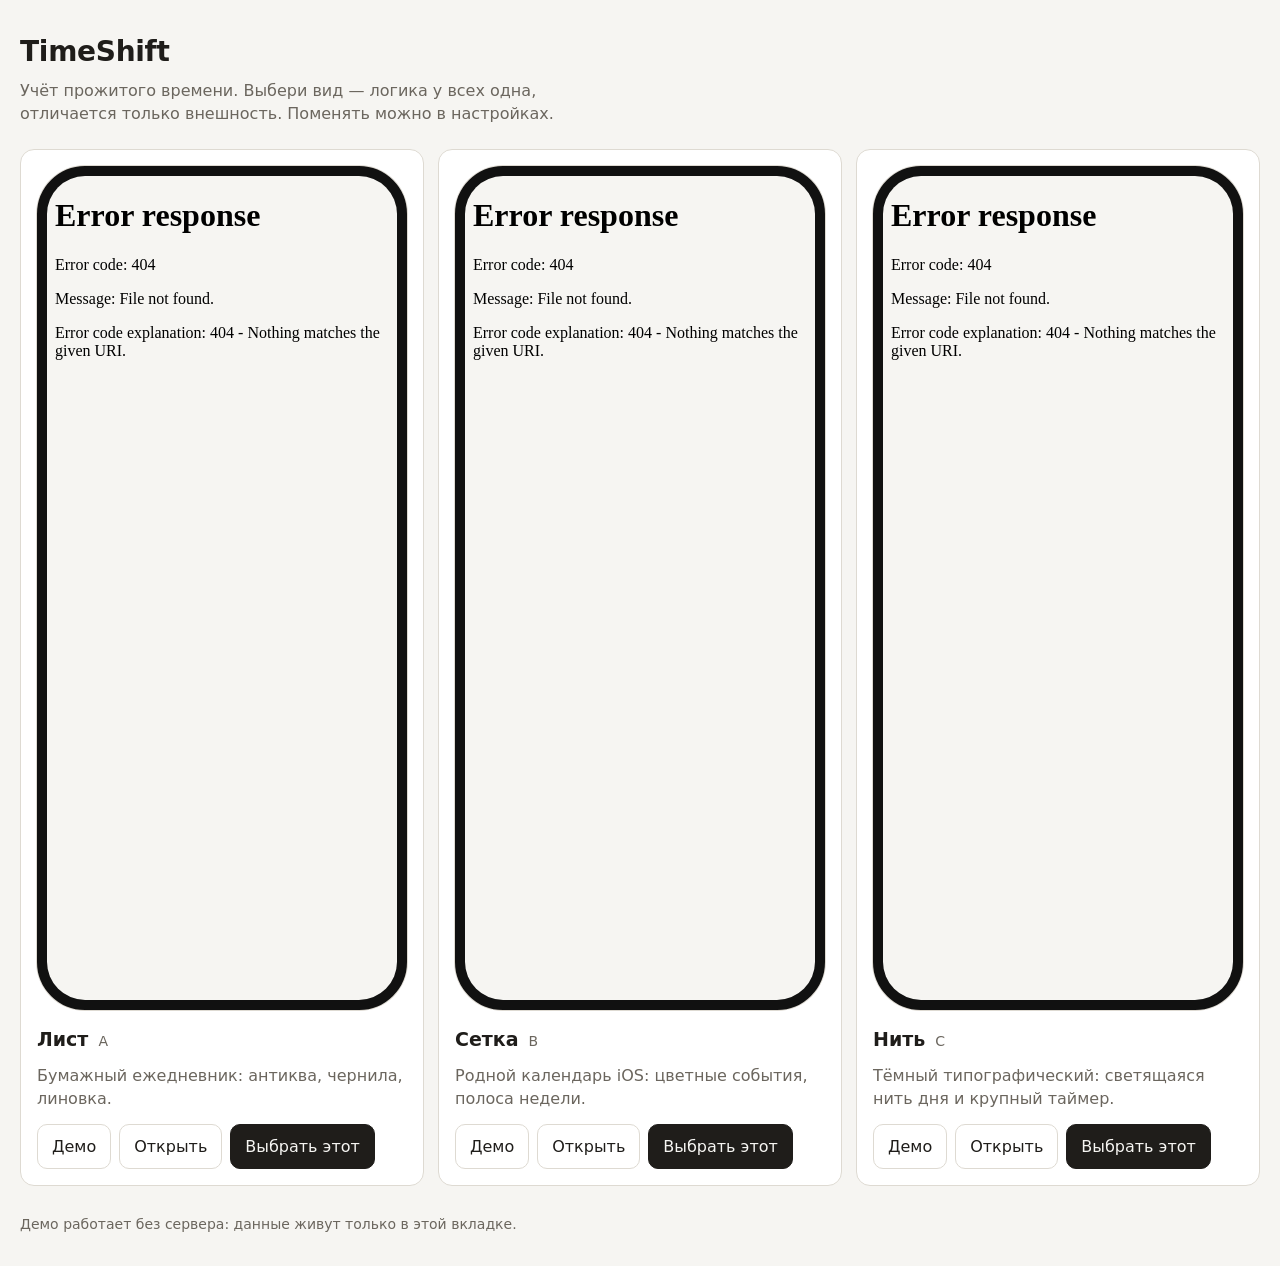
==== src/TimeShift.Host/wwwroot/index.html @ d4a0de81 "feat(pwa): add the shared PWA core, demo mode, service worker and design chooser Plain ES modules, n" ====
<!doctype html>
<html lang="ru">
<head>
<meta charset="utf-8">
<script>
  // The list of designs. To drop one: delete its folder and its line here.
  window.TS_DESIGNS = [
    { key: 'a', name: 'Лист', text: 'Бумажный ежедневник: антиква, чернила, линовка.' },
    { key: 'b', name: 'Сетка', text: 'Родной календарь iOS: цветные события, полоса недели.' },
    { key: 'c', name: 'Нить', text: 'Тёмный типографический: светящаяся нить дня и крупный таймер.' },
  ];
  (function () {
    var q = new URLSearchParams(location.search);
    var chosen = null;
    try { chosen = localStorage.getItem('ts.design'); } catch (e) { /* private mode */ }
    var known = window.TS_DESIGNS.some(function (d) { return d.key === chosen; });
    if (known && !q.has('choose')) location.replace('/' + chosen + '/' + location.search);
    else if (window.TS_DESIGNS.length === 1 && !q.has('choose')) location.replace('/' + window.TS_DESIGNS[0].key + '/' + location.search);
  })();
</script>
<meta name="viewport" content="width=device-width, initial-scale=1, viewport-fit=cover">
<meta name="color-scheme" content="light dark">
<meta name="theme-color" content="#f6f5f2" media="(prefers-color-scheme: light)">
<meta name="theme-color" content="#161514" media="(prefers-color-scheme: dark)">
<meta name="apple-mobile-web-app-capable" content="yes">
<meta name="apple-mobile-web-app-title" content="TimeShift">
<link rel="manifest" href="/manifest.webmanifest">
<link rel="icon" href="/icons/favicon.svg" type="image/svg+xml">
<link rel="apple-touch-icon" href="/icons/icon-180.png">
<title>TimeShift — выбор вида</title>
<style>
  :root { --bg: #f6f5f2; --fg: #1f1d1a; --muted: #6b665e; --line: #dedad2; --card: #fff; --accent: #c8442b; color-scheme: light dark; }
  @media (prefers-color-scheme: dark) { :root { --bg: #161514; --fg: #eeeae3; --muted: #9b958b; --line: #34312d; --card: #201e1c; } }
  * { box-sizing: border-box; }
  html { -webkit-text-size-adjust: 100%; -webkit-tap-highlight-color: transparent; }
  body { margin: 0; background: var(--bg); color: var(--fg); font: 16px/1.45 system-ui, -apple-system, "Segoe UI", Roboto, sans-serif;
    padding: calc(env(safe-area-inset-top) + 32px) calc(env(safe-area-inset-right) + 20px) calc(env(safe-area-inset-bottom) + 32px) calc(env(safe-area-inset-left) + 20px); }
  main { max-width: 1240px; margin: 0 auto; }
  h1 { font-size: 28px; margin: 0 0 6px; letter-spacing: -0.01em; }
  .lead { margin: 0 0 24px; color: var(--muted); max-width: 36em; }
  .designs { display: grid; gap: 14px; grid-template-columns: 1fr; list-style: none; margin: 0; padding: 0; }
  .card { background: var(--card); border: 1px solid var(--line); border-radius: 14px; padding: 16px; display: flex; flex-direction: column; gap: 10px; }
  .card h2 { margin: 0; font-size: 19px; display: flex; gap: 10px; align-items: baseline; }
  .card h2 small { color: var(--muted); font-weight: 400; font-size: 14px; text-transform: uppercase; letter-spacing: 0.08em; }
  .card p { margin: 0; color: var(--muted); }
  .card[aria-current="true"] { border-color: var(--accent); }
  .actions { display: flex; flex-wrap: wrap; gap: 8px; margin-top: 4px; }
  .actions a, .actions button { min-height: 44px; padding: 10px 14px; border-radius: 10px; border: 1px solid var(--line); background: transparent;
    color: inherit; font: inherit; text-decoration: none; display: inline-flex; align-items: center; cursor: pointer; }
  .actions .primary { background: var(--fg); color: var(--bg); border-color: var(--fg); }
  .frame { display: none; }
  @media (min-width: 1000px) {
    .designs { grid-template-columns: repeat(var(--count, 3), minmax(0, 1fr)); }
    .frame { display: block; width: 390px; height: 844px; max-width: 100%; margin: 0 auto 6px; border: 10px solid #111; border-radius: 48px;
      overflow: hidden; background: #000; box-shadow: 0 0 0 1px var(--line); }
    .frame iframe { width: 100%; height: 100%; border: 0; display: block; background: var(--bg); }
  }
  footer { margin-top: 28px; color: var(--muted); font-size: 14px; }
</style>
</head>
<body>
<main>
  <h1>TimeShift</h1>
  <p class="lead">Учёт прожитого времени. Выбери вид — логика у всех одна, отличается только внешность. Поменять можно в настройках.</p>
  <ul class="designs" id="designs"></ul>
  <footer>Демо работает без сервера: данные живут только в этой вкладке.</footer>
</main>
<script>
  (function () {
    var list = document.getElementById('designs');
    var designs = window.TS_DESIGNS;
    var current = null;
    try { current = localStorage.getItem('ts.design'); } catch (e) { /* ignore */ }
    var q = new URLSearchParams(location.search);
    q.delete('choose');
    var rest = q.toString() ? '?' + q.toString() : '';
    list.style.setProperty('--count', String(designs.length));
    var wide = window.matchMedia('(min-width: 1000px)');
    designs.forEach(function (d) {
      var li = document.createElement('li');
      li.className = 'card';
      if (d.key === current) li.setAttribute('aria-current', 'true');
      li.innerHTML = '<div class="frame" data-src="/' + d.key + '/?demo=1&amp;embed=1"></div>' +
        '<h2>' + d.name + ' <small>' + d.key.toUpperCase() + '</small></h2><p></p>' +
        '<div class="actions"><a href="/' + d.key + '/?demo=1">Демо</a><a href="/' + d.key + '/' + rest + '">Открыть</a>' +
        '<button type="button" class="primary">Выбрать этот</button></div>';
      li.querySelector('p').textContent = d.text;
      li.querySelector('button').addEventListener('click', function () {
        try { localStorage.setItem('ts.design', d.key); } catch (e) { /* ignore */ }
        location.href = '/' + d.key + '/' + rest;
      });
      list.appendChild(li);
    });
    function frames() {
      if (!wide.matches) return;
      document.querySelectorAll('.frame[data-src]').forEach(function (f) {
        var i = document.createElement('iframe');
        i.src = f.getAttribute('data-src');
        i.title = 'Демо';
        i.loading = 'lazy';
        f.appendChild(i);
        f.removeAttribute('data-src');
      });
    }
    frames();
    wide.addEventListener && wide.addEventListener('change', frames);
  })();
</script>
</body>
</html>
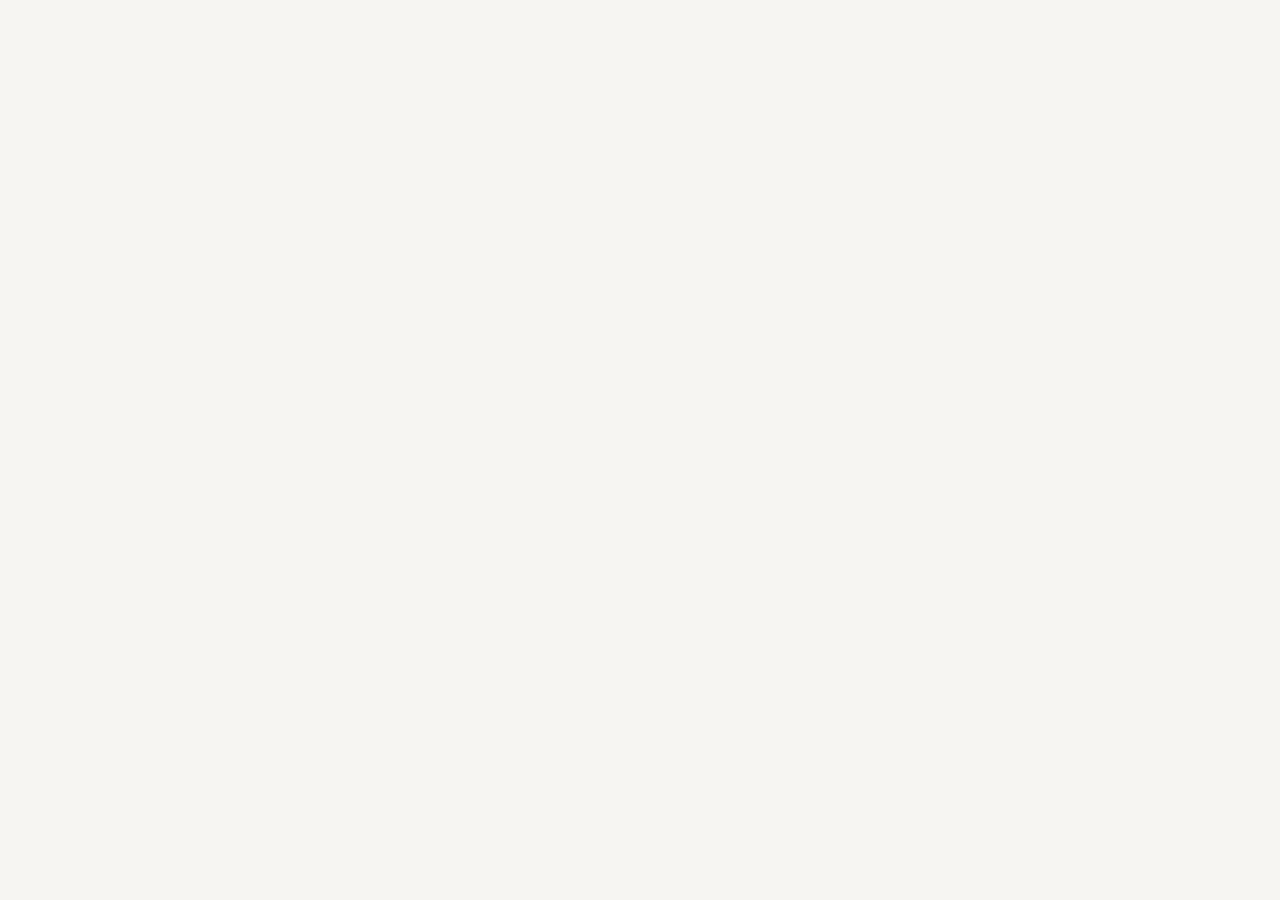
==== commit 2e2dc531: "feat(pwa): keep all three designs and switch the look in the settings Settings > Прочее > Вид switch" ====
--- a/src/TimeShift.Host/wwwroot/index.html
+++ b/src/TimeShift.Host/wwwroot/index.html
@@ -1,23 +1,7 @@
 <!doctype html>
-<html lang="ru">
+<html lang="ru" class="ts-deciding">
 <head>
 <meta charset="utf-8">
-<script>
-  // The list of designs. To drop one: delete its folder and its line here.
-  window.TS_DESIGNS = [
-    { key: 'a', name: 'Лист', text: 'Бумажный ежедневник: антиква, чернила, линовка.' },
-    { key: 'b', name: 'Сетка', text: 'Родной календарь iOS: цветные события, полоса недели.' },
-    { key: 'c', name: 'Нить', text: 'Тёмный типографический: светящаяся нить дня и крупный таймер.' },
-  ];
-  (function () {
-    var q = new URLSearchParams(location.search);
-    var chosen = null;
-    try { chosen = localStorage.getItem('ts.design'); } catch (e) { /* private mode */ }
-    var known = window.TS_DESIGNS.some(function (d) { return d.key === chosen; });
-    if (known && !q.has('choose')) location.replace('/' + chosen + '/' + location.search);
-    else if (window.TS_DESIGNS.length === 1 && !q.has('choose')) location.replace('/' + window.TS_DESIGNS[0].key + '/' + location.search);
-  })();
-</script>
 <meta name="viewport" content="width=device-width, initial-scale=1, viewport-fit=cover">
 <meta name="color-scheme" content="light dark">
 <meta name="theme-color" content="#f6f5f2" media="(prefers-color-scheme: light)">
@@ -27,10 +11,24 @@
 <link rel="manifest" href="/manifest.webmanifest">
 <link rel="icon" href="/icons/favicon.svg" type="image/svg+xml">
 <link rel="apple-touch-icon" href="/icons/icon-180.png">
+<link rel="modulepreload" href="/core/designs.js">
 <title>TimeShift — выбор вида</title>
+<script type="module">
+  // Start: go to the stored design. The chooser shows on first run (nothing stored) and under ?choose.
+  import { DESIGNS, storedDesign } from '/core/designs.js';
+  const q = new URLSearchParams(location.search);
+  const chosen = storedDesign();
+  if (!q.has('choose') && (chosen || DESIGNS.length === 1)) location.replace(`/${chosen ?? DESIGNS[0].id}/${location.search}`);
+  else document.documentElement.classList.remove('ts-deciding');
+</script>
+<script>
+  // If the module cannot load at all, show the page anyway rather than a blank screen.
+  setTimeout(function () { document.documentElement.classList.remove('ts-deciding'); }, 1500);
+</script>
 <style>
   :root { --bg: #f6f5f2; --fg: #1f1d1a; --muted: #6b665e; --line: #dedad2; --card: #fff; --accent: #c8442b; color-scheme: light dark; }
   @media (prefers-color-scheme: dark) { :root { --bg: #161514; --fg: #eeeae3; --muted: #9b958b; --line: #34312d; --card: #201e1c; } }
+  html.ts-deciding body { visibility: hidden; }
   * { box-sizing: border-box; }
   html { -webkit-text-size-adjust: 100%; -webkit-tap-highlight-color: transparent; }
   body { margin: 0; background: var(--bg); color: var(--fg); font: 16px/1.45 system-ui, -apple-system, "Segoe UI", Roboto, sans-serif;
@@ -61,50 +59,42 @@
 <body>
 <main>
   <h1>TimeShift</h1>
-  <p class="lead">Учёт прожитого времени. Выбери вид — логика у всех одна, отличается только внешность. Поменять можно в настройках.</p>
+  <p class="lead">Учёт прожитого времени. Выбери вид, который нравится, — поменять его можно в любой момент в настройках.</p>
   <ul class="designs" id="designs"></ul>
   <footer>Демо работает без сервера: данные живут только в этой вкладке.</footer>
 </main>
-<script>
-  (function () {
-    var list = document.getElementById('designs');
-    var designs = window.TS_DESIGNS;
-    var current = null;
-    try { current = localStorage.getItem('ts.design'); } catch (e) { /* ignore */ }
-    var q = new URLSearchParams(location.search);
-    q.delete('choose');
-    var rest = q.toString() ? '?' + q.toString() : '';
-    list.style.setProperty('--count', String(designs.length));
-    var wide = window.matchMedia('(min-width: 1000px)');
-    designs.forEach(function (d) {
-      var li = document.createElement('li');
-      li.className = 'card';
-      if (d.key === current) li.setAttribute('aria-current', 'true');
-      li.innerHTML = '<div class="frame" data-src="/' + d.key + '/?demo=1&amp;embed=1"></div>' +
-        '<h2>' + d.name + ' <small>' + d.key.toUpperCase() + '</small></h2><p></p>' +
-        '<div class="actions"><a href="/' + d.key + '/?demo=1">Демо</a><a href="/' + d.key + '/' + rest + '">Открыть</a>' +
-        '<button type="button" class="primary">Выбрать этот</button></div>';
-      li.querySelector('p').textContent = d.text;
-      li.querySelector('button').addEventListener('click', function () {
-        try { localStorage.setItem('ts.design', d.key); } catch (e) { /* ignore */ }
-        location.href = '/' + d.key + '/' + rest;
-      });
-      list.appendChild(li);
-    });
-    function frames() {
-      if (!wide.matches) return;
-      document.querySelectorAll('.frame[data-src]').forEach(function (f) {
-        var i = document.createElement('iframe');
-        i.src = f.getAttribute('data-src');
-        i.title = 'Демо';
-        i.loading = 'lazy';
-        f.appendChild(i);
-        f.removeAttribute('data-src');
-      });
+<script type="module">
+  import { DESIGNS, storedDesign, storeDesign, designUrl } from '/core/designs.js';
+  const DEMO = '?demo=1&at=15:40'; // previews show a full day
+  const list = document.getElementById('designs');
+  const current = storedDesign();
+  const q = new URLSearchParams(location.search);
+  q.delete('choose');
+  const rest = q.toString() ? `?${q}` : '';
+  list.style.setProperty('--count', String(DESIGNS.length));
+  const el = (tag, props, ...children) => { const e = Object.assign(document.createElement(tag), props); e.append(...children); return e; };
+  for (const d of DESIGNS) {
+    const choose = el('button', { type: 'button', className: 'primary', textContent: 'Выбрать' });
+    choose.addEventListener('click', () => { storeDesign(d.id); location.href = designUrl(d.id, rest); });
+    const frame = el('div', { className: 'frame' });
+    frame.dataset.src = `/${d.id}/${DEMO}&embed=1`;
+    const li = el('li', { className: 'card' }, frame,
+      el('h2', {}, d.name, ' ', el('small', { textContent: d.id.toUpperCase() })),
+      el('p', { textContent: d.hint }),
+      el('div', { className: 'actions' }, el('a', { href: `/${d.id}/${DEMO}`, textContent: 'Демо' }), el('a', { href: `/${d.id}/${rest}`, textContent: 'Открыть' }), choose));
+    if (d.id === current) li.setAttribute('aria-current', 'true');
+    list.append(li);
+  }
+  const wide = matchMedia('(min-width: 1000px)');
+  const frames = () => {
+    if (!wide.matches) return;
+    for (const f of document.querySelectorAll('.frame[data-src]')) {
+      f.append(el('iframe', { src: f.dataset.src, title: 'Демо', loading: 'lazy' }));
+      delete f.dataset.src;
     }
-    frames();
-    wide.addEventListener && wide.addEventListener('change', frames);
-  })();
+  };
+  frames();
+  wide.addEventListener('change', frames);
 </script>
 </body>
 </html>
